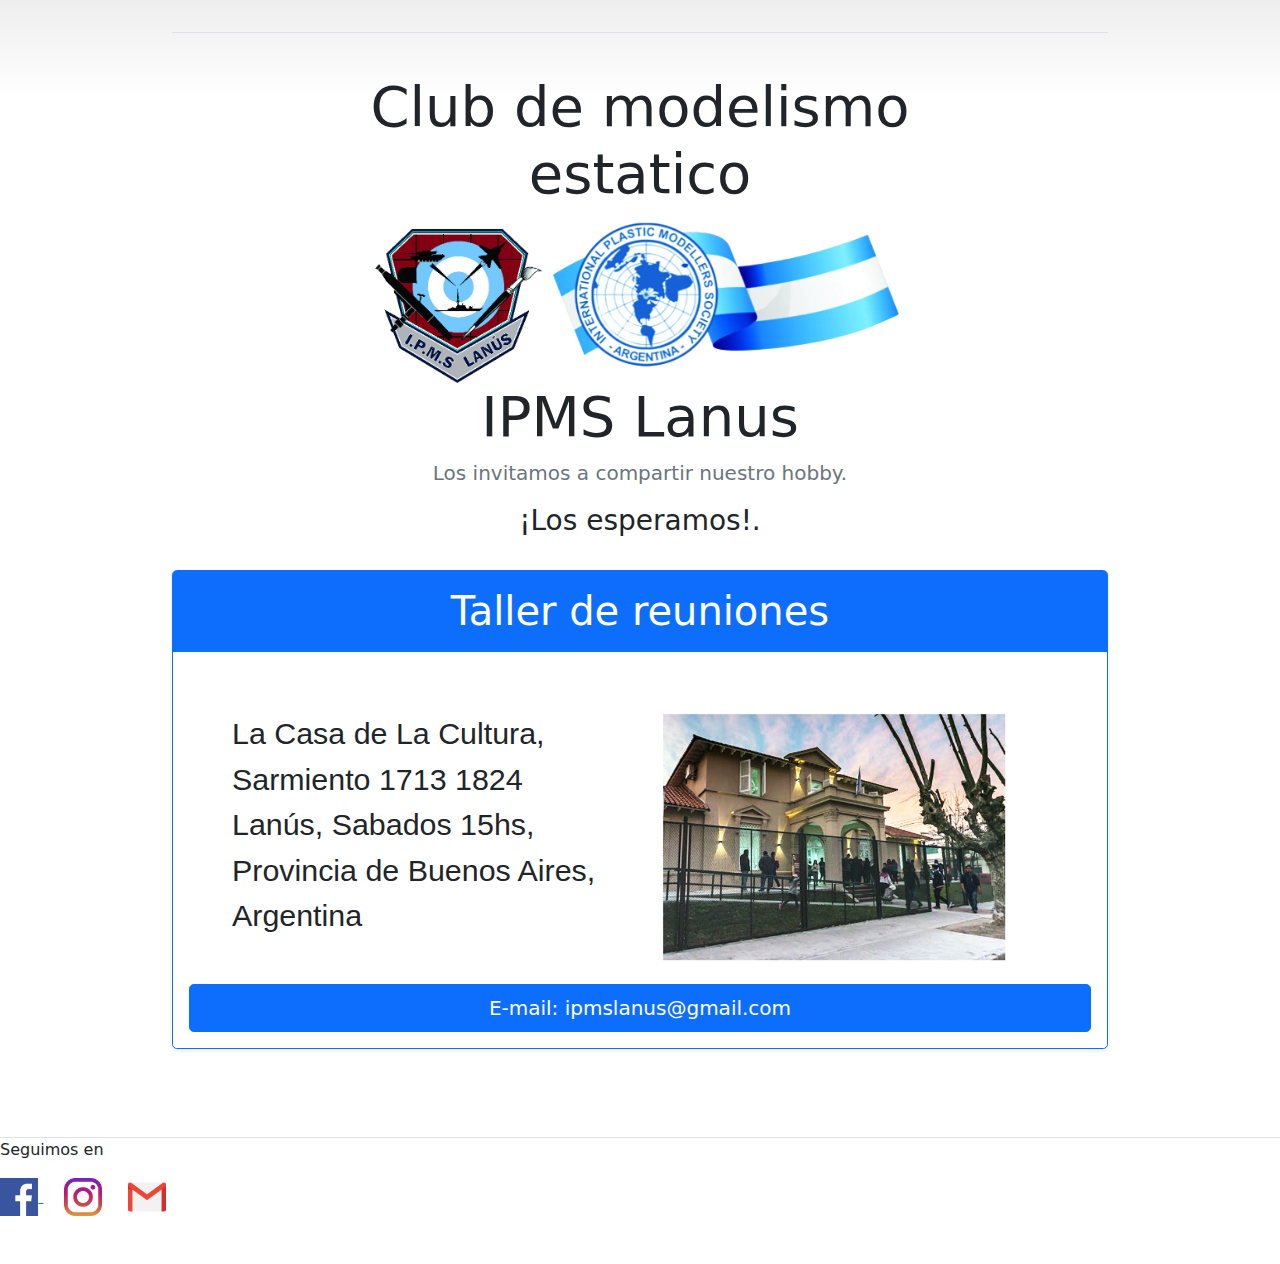
==== IPMS Lanus 1.htm @ 6eb66ed8 "Add files via upload" ====
<!DOCTYPE html>
<html lang="en"><head>
<meta http-equiv="content-type" content="text/html; charset=UTF-8">
  <meta charset="utf-8">
  <meta name="viewport" content="width=device-width, initial-scale=1">
  <meta name="description" content="">
  <meta name="author" content="Mark Otto, Jacob Thornton, and Bootstrap contributors">
  <meta name="generator" content="Hugo 0.84.0">
  <title>IPMS Lanus</title>

  <link rel="canonical" href="https://getbootstrap.com/docs/5.0/examples/pricing/">



  <!-- Bootstrap core CSS -->
  <link href="bootstrap.min.css" rel="stylesheet">

  <style>
    .bd-placeholder-img {
      font-size: 1.125rem;
      text-anchor: middle;
      -webkit-user-select: none;
      -moz-user-select: none;
      user-select: none;
    }

    @media (min-width: 768px) {
      .bd-placeholder-img-lg {
        font-size: 3.5rem;
      }
    }
  </style>


  <!-- Custom styles for this template -->
  <link href="pricing.css" rel="stylesheet">
</head>

<body>

  <svg xmlns="http://www.w3.org/2000/svg" style="display: none;">
    <symbol id="check" viewBox="0 0 16 16">
      <title>IPMS Lanus</title>
      <path d="M13.854 3.646a.5.5 0 0 1 0 .708l-7 7a.5.5 0 0 1-.708 0l-3.5-3.5a.5.5 0 1 1 .708-.708L6.5 10.293l6.646-6.647a.5.5 0 0 1 .708 0z"></path>
    </symbol>
  </svg>

  <div class="container py-3">
    <header>
      <div class="d-flex flex-column flex-md-row align-items-center pb-3 mb-4 border-bottom">
        <a href="file:///" class="d-flex align-items-center text-dark text-decoration-none">
          <!-- <svg xmlns="Logo Diego.png" width="40" height="32" class="me-2" viewBox="0 0 118 94" role="img"><title>Bootstrap</title><path fill-rule="evenodd" clip-rule="evenodd" d="M24.509 0c-6.733 0-11.715 5.893-11.492 12.284.214 6.14-.064 14.092-2.066 20.577C8.943 39.365 5.547 43.485 0 44.014v5.972c5.547.529 8.943 4.649 10.951 11.153 2.002 6.485 2.28 14.437 2.066 20.577C12.794 88.106 17.776 94 24.51 94H93.5c6.733 0 11.714-5.893 11.491-12.284-.214-6.14.064-14.092 2.066-20.577 2.009-6.504 5.396-10.624 10.943-11.153v-5.972c-5.547-.529-8.934-4.649-10.943-11.153-2.002-6.484-2.28-14.437-2.066-20.577C105.214 5.894 100.233 0 93.5 0H24.508zM80 57.863C80 66.663 73.436 72 62.543 72H44a2 2 0 01-2-2V24a2 2 0 012-2h18.437c9.083 0 15.044 4.92 15.044 12.474 0 5.302-4.01 10.049-9.119 10.88v.277C75.317 46.394 80 51.21 80 57.863zM60.521 28.34H49.948v14.934h8.905c6.884 0 10.68-2.772 10.68-7.727 0-4.643-3.264-7.207-9.012-7.207zM49.948 49.2v16.458H60.91c7.167 0 10.964-2.876 10.964-8.281 0-5.406-3.903-8.178-11.425-8.178H49.948z" fill="currentColor"></path></svg> -->
          <!-- <img src="Logo Diego.png" width="30%">
        <span class="fs-4"> &nbsp&nbsp IPMS Lanus</span> -->
        </a>

        <nav class="d-inline-flex mt-2 mt-md-0 ms-md-auto">
          <!-- <a class="me-3 py-2 text-dark text-decoration-none" href="#">Features</a>
        <a class="me-3 py-2 text-dark text-decoration-none" href="#">Enterprise</a>
        <a class="me-3 py-2 text-dark text-decoration-none" href="#">Support</a>
        <a class="py-2 text-dark text-decoration-none" href="#">Pricing</a> -->
        </nav>
      </div>
      
      <div class="pricing-header2 p-3 pb-md-4 mx-auto text-center">
        <h3 class="display-4 fw-normal">Club de modelismo estatico</h3>
        <div><img src="Logo%20Diego.png" width="70%">
          <div>
            <h1 class="display-4 fw-normal">IPMS Lanus </h1>
          </div>
        </div>

        <p class="fs-5 text-muted">Los invitamos a compartir nuestro hobby.</p>
        <h3>¡Los esperamos!.</h3>
      </div>
    </header>

    <main>
      <!-- <div class="row row-cols-1 row-cols-md-3 mb-3 text-center">
      <div class="col">
        <div class="card mb-4 rounded-3 shadow-sm">
          <div class="card-header py-3">
            <h4 class="my-0 fw-normal">Facebook</h4>
          </div>
          <div class="card-body">
            <h1 class="card-title pricing-card-title">$0<small class="text-muted fw-light">/mo</small></h1>
            <ul class="list-unstyled mt-3 mb-4">
              <li>10 users included</li>
              <li>2 GB of storage</li>
              <li>Email support</li>
              <li>Help center access</li>
            </ul>
            <button type="button" class="w-100 btn btn-lg btn-outline-primary">Sign up for free</button>
          </div>
        </div>
      </div>
      <div class="col">
        <div class="card mb-4 rounded-3 shadow-sm">
          <div class="card-header py-3">
            <h4 class="my-0 fw-normal">Pro</h4>
          </div>
          <div class="card-body">
            <h1 class="card-title pricing-card-title">$15<small class="text-muted fw-light">/mo</small></h1>
            <ul class="list-unstyled mt-3 mb-4">
              <li>20 users included</li>
              <li>10 GB of storage</li>
              <li>Priority email support</li>
              <li>Help center access</li>
            </ul>
            <button type="button" class="w-100 btn btn-lg btn-primary">Get started</button>
          </div>
        </div>
      </div> -->
      <div class="col">
        <div class="card mb-4 rounded-3 shadow-sm border-primary">
          <div class="card-header py-3 text-white bg-primary border-primary">
            <h4 class="my-0 fw-normal" style="text-align: center; font-size: 250%;"> Taller de reuniones</h4>
          </div>
          <div class="card-body">
            <!-- <h1 class="card-title pricing-card-title">$29<small class="text-muted fw-light">/mo</small></h1> -->

            <div class="float-container">

              <div class="float-child">
                <div class="green">
                  <!-- <ul class="list-unstyled mt-3 mb-4">
                    <li>Sabados 15hs, </li>
                    <li>La Casa de La Cultura, </li>
                    <li>Sarmiento 1713 1824 Lanús, </li>
                    <li>Provincia de Buenos Aires, </li>
                    <li>Argentina</li>
                    
                  </ul> -->
                  <p style="font-family: 'Franklin Gothic Medium', 'Arial Narrow', Arial, sans-serif; font-size: 190%;">
                    La Casa de La Cultura,
                    Sarmiento 1713 1824 Lanús,
                    Sabados 15hs,
                    Provincia de Buenos Aires,
                    Argentina
                  </p>
                </div>
              </div>

              <div class="float-child">
                <div class="blue">
                  <img src="cultura-lanus.jpg" width="90%">
                </div>
              </div>

            </div>
            <button type="button" class="w-100 btn btn-lg btn-primary">E-mail: ipmslanus@gmail.com</button>
          </div>
        </div>
      </div>
  </main></div>

  <!-- <h2 class="display-6 text-center mb-4">Compare plans</h2>

    <div class="table-responsive">
      <table class="table text-center">
        <thead>
          <tr>
            <th style="width: 34%;"></th>
            <th style="width: 22%;">Free</th>
            <th style="width: 22%;">Pro</th>
            <th style="width: 22%;">Enterprise</th>
          </tr>
        </thead>
        <tbody>
          <tr>
            <th scope="row" class="text-start">Public</th>
            <td><svg class="bi" width="24" height="24"><use xlink:href="#check"/></svg></td>
            <td><svg class="bi" width="24" height="24"><use xlink:href="#check"/></svg></td>
            <td><svg class="bi" width="24" height="24"><use xlink:href="#check"/></svg></td>
          </tr>
          <tr>
            <th scope="row" class="text-start">Private</th>
            <td></td>
            <td><svg class="bi" width="24" height="24"><use xlink:href="#check"/></svg></td>
            <td><svg class="bi" width="24" height="24"><use xlink:href="#check"/></svg></td>
          </tr>
        </tbody>

        <tbody>
          <tr>
            <th scope="row" class="text-start">Permissions</th>
            <td><svg class="bi" width="24" height="24"><use xlink:href="#check"/></svg></td>
            <td><svg class="bi" width="24" height="24"><use xlink:href="#check"/></svg></td>
            <td><svg class="bi" width="24" height="24"><use xlink:href="#check"/></svg></td>
          </tr>
          <tr>
            <th scope="row" class="text-start">Sharing</th>
            <td></td>
            <td><svg class="bi" width="24" height="24"><use xlink:href="#check"/></svg></td>
            <td><svg class="bi" width="24" height="24"><use xlink:href="#check"/></svg></td>
          </tr>
          <tr>
            <th scope="row" class="text-start">Unlimited members</th>
            <td></td>
            <td><svg class="bi" width="24" height="24"><use xlink:href="#check"/></svg></td>
            <td><svg class="bi" width="24" height="24"><use xlink:href="#check"/></svg></td>
          </tr>
          <tr>
            <th scope="row" class="text-start">Extra security</th>
            <td></td>
            <td></td>
            <td><svg class="bi" width="24" height="24"><use xlink:href="#check"/></svg></td>
          </tr>
        </tbody>
      </table>-->
     
  

      <footer class=" my-md-5 border-top">
        <div class="row">
          <!-- <div class="col-12 col-md"> -->
            <!-- <img class="mb-2" src="../assets/brand/bootstrap-logo.svg" alt="" width="24" height="19"> -->
            <!-- <small class="d-block mb-3 text-muted">&copy; 2017–2023</small> -->
          <!-- </div> -->
          <div>
            <p>Seguimos en</p>
            <a href="https://www.facebook.com/people/IPMS-Lanus/100083259824738/"> <img src="facebook1.png" width="3%">
            </a>
            &nbsp;&nbsp;&nbsp;
            <a href="https://instagram.com/ipmslanus?igshid=ZDdkNTZiNTM="> <img src="instagram1.png" width="3%"></a>
            &nbsp;&nbsp;&nbsp;
            <a href="mailto:ipmslanus@gmail.com"> <img src="gmail.png" width="3%"></a>
          </div>
        </div>
      </footer>
  





</body></html>
---- pricing.css ----
body {
  background-image: linear-gradient(180deg, #eee, #fff 100px, #fff);
}

.container {
  max-width: 960px;
}

.pricing-header {
  max-width: 700px;
}
.pricing-header2 {
  max-width: 790px;
}
.float-container {
  border: 3px solid #fff;
  padding: 20px;
}

.float-child {
  width: 50%;
  float: left;
  padding: 20px;
  /* border: 2px solid red; */
}
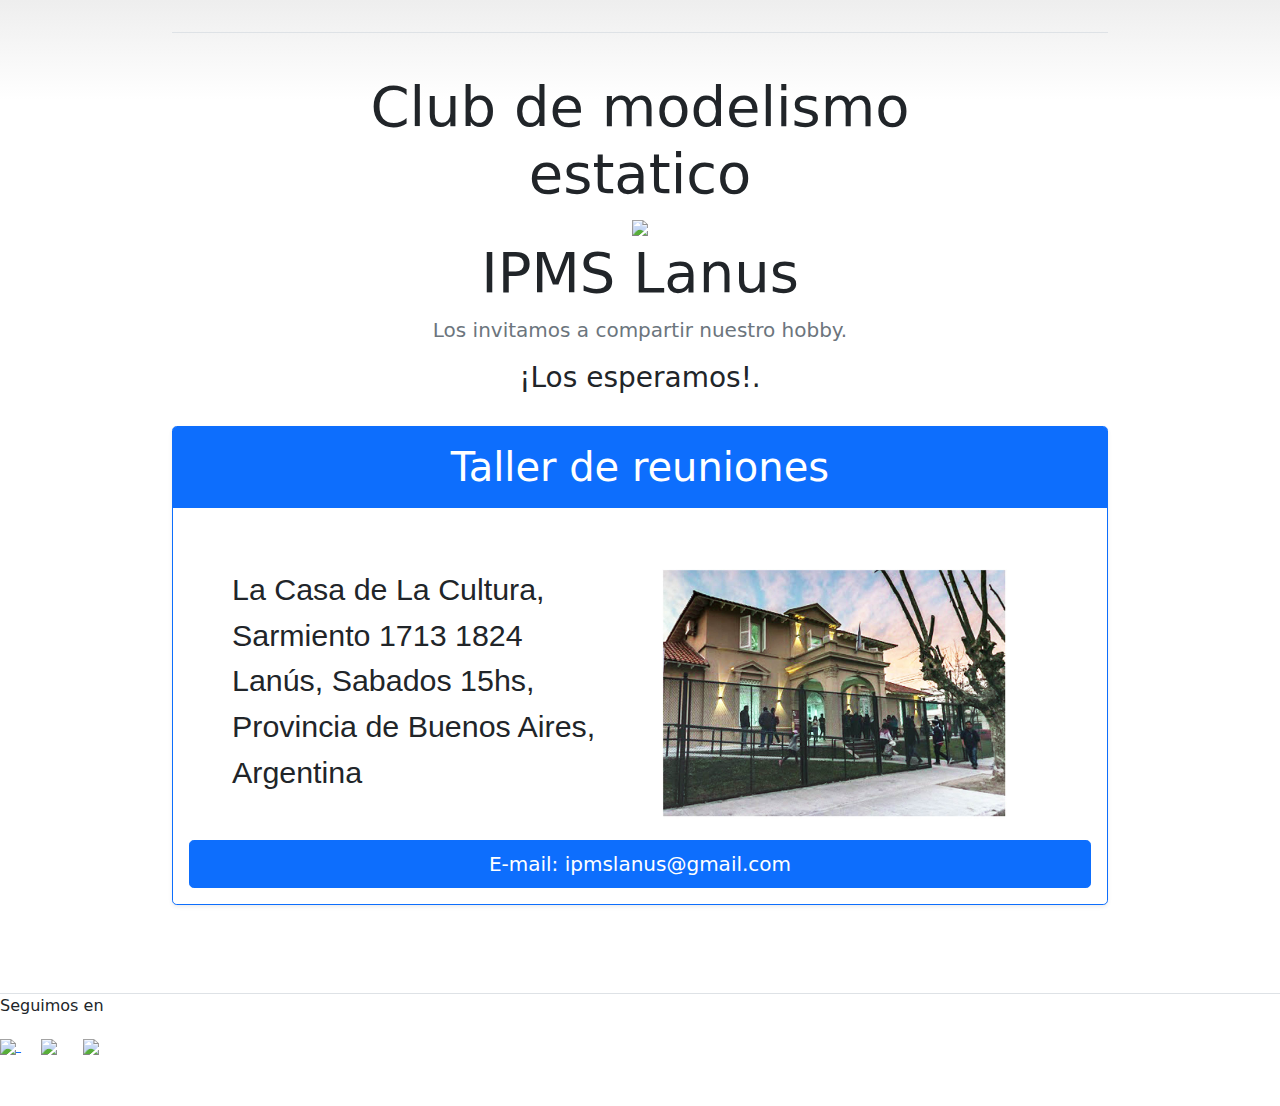
==== commit b5cd05ef: "Add files via upload" ====
--- a/IPMS Lanus 1.htm
+++ b/IPMS Lanus 1.htm
@@ -64,7 +64,7 @@
       
       <div class="pricing-header2 p-3 pb-md-4 mx-auto text-center">
         <h3 class="display-4 fw-normal">Club de modelismo estatico</h3>
-        <div><img src="Logo%20Diego.png" width="70%">
+        <div><img src="IPMS%20Lanus%201_archivos/Logo%20Diego.png" width="70%">
           <div>
             <h1 class="display-4 fw-normal">IPMS Lanus </h1>
           </div>
@@ -219,12 +219,12 @@
           <!-- </div> -->
           <div>
             <p>Seguimos en</p>
-            <a href="https://www.facebook.com/people/IPMS-Lanus/100083259824738/"> <img src="facebook1.png" width="3%">
+            <a href="https://www.facebook.com/people/IPMS-Lanus/100083259824738/"> <img src="IPMS%20Lanus_archivos/facebook1.png" width="3%">
             </a>
             &nbsp;&nbsp;&nbsp;
-            <a href="https://instagram.com/ipmslanus?igshid=ZDdkNTZiNTM="> <img src="instagram1.png" width="3%"></a>
+            <a href="https://instagram.com/ipmslanus?igshid=ZDdkNTZiNTM="> <img src="IPMS%20Lanus_archivos/instagram1.png" width="3%"></a>
             &nbsp;&nbsp;&nbsp;
-            <a href="mailto:ipmslanus@gmail.com"> <img src="gmail.png" width="3%"></a>
+            <a href="mailto:ipmslanus@gmail.com"> <img src="IPMS%20Lanus_archivos/gmail.png" width="3%"></a>
           </div>
         </div>
       </footer>
